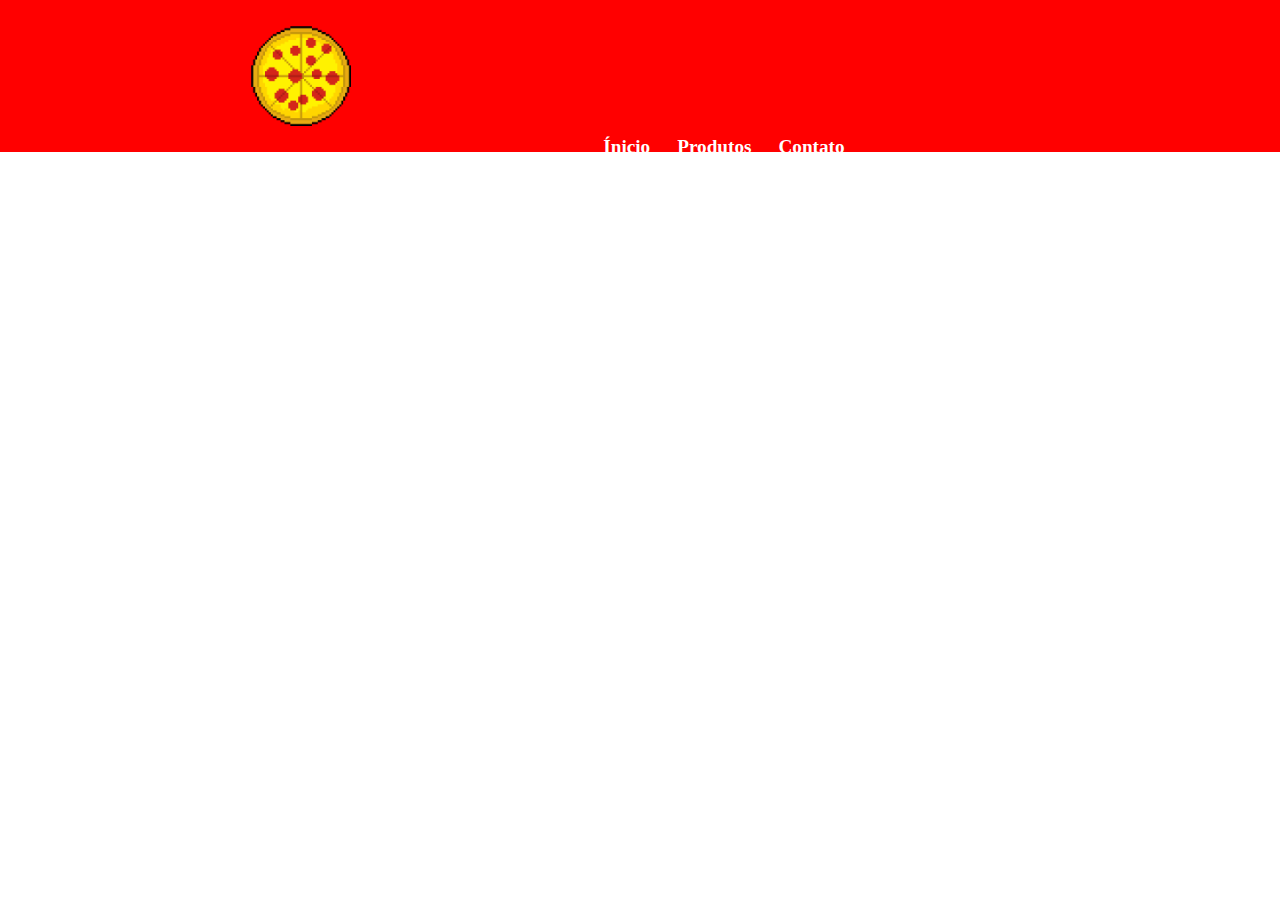
==== index.html @ fd6ac61f "First Commit" ====
<!DOCTYPE html>
<html lang="en">
<head>
    <meta charset="UTF-8">
    <meta http-equiv="X-UA-Compatible" content="IE=edge">
    <meta name="viewport" content="width=device-width, initial-scale=1.0">
    <title>Pizzaria</title>
    <link rel="stylesheet" href="./style.css">
</head>
<body>
    <header>
        <img id="logo" src="logopizza.png" alt="Foto de uma pizza">
        <ul>
            <li>Ínicio</li>
            <li>Produtos</li>
            <li>Contato</li>
        </ul>
        
    </header>
    
</body>
</html>
---- style.css ----
body {
    margin: 0;
}

header {
    padding: 1px;
    margin: 0px;
    background-color: red;
    color: white;
    font-size: larger;
    font-weight: bolder;
    height: 150px;
}

#logo {
    height: 100px;
    display: inline-block;
    position: relative;
    left: 250px;
    top: 25px;
}

ul {
    margin-left: 10%;
    text-align: center;
}

li {
    display: inline-block;
    margin: 1%;
}
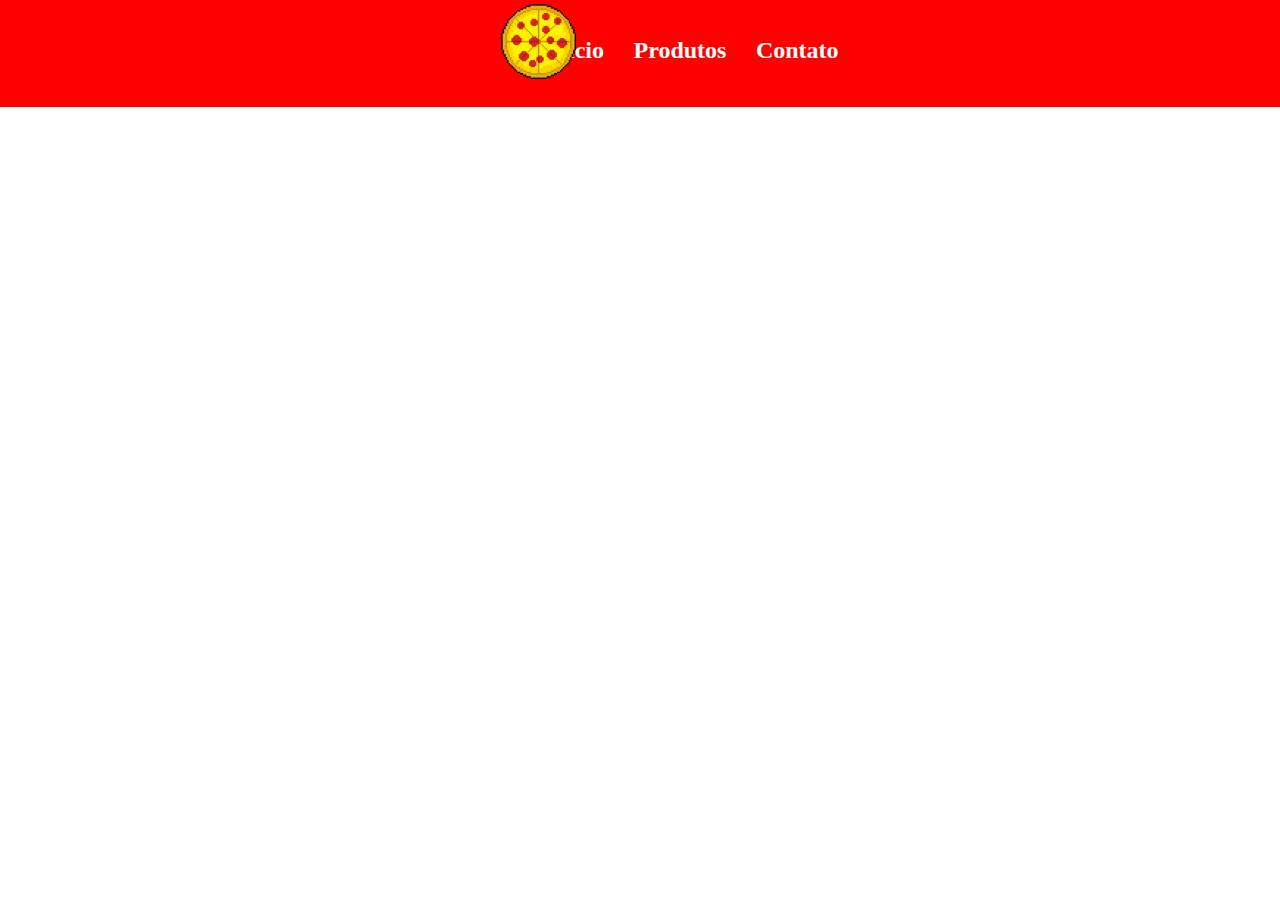
==== commit 0d500af0: "Header" ====
--- a/index.html
+++ b/index.html
@@ -9,12 +9,12 @@
 </head>
 <body>
     <header>
-        <img id="logo" src="logopizza.png" alt="Foto de uma pizza">
         <ul>
             <li>Ínicio</li>
             <li>Produtos</li>
             <li>Contato</li>
         </ul>
+        <img id="logo" src="logopizza.png" alt="Foto de uma pizza">
         
     </header>
     
--- a/style.css
+++ b/style.css
@@ -6,23 +6,23 @@
     padding: 1px;
     margin: 0px;
     background-color: red;
-    color: white;
-    font-size: larger;
-    font-weight: bolder;
-    height: 150px;
+    height: 105px;
 }
 
 #logo {
-    height: 100px;
+    height: 75px;
     display: inline-block;
     position: relative;
-    left: 250px;
-    top: 25px;
+    left: 500px;
+    bottom: 95px;
 }
 
 ul {
-    margin-left: 10%;
+    margin-left: 5%;
     text-align: center;
+    color: white;
+    font-size: 150%;
+    font-weight: bolder;
 }
 
 li {
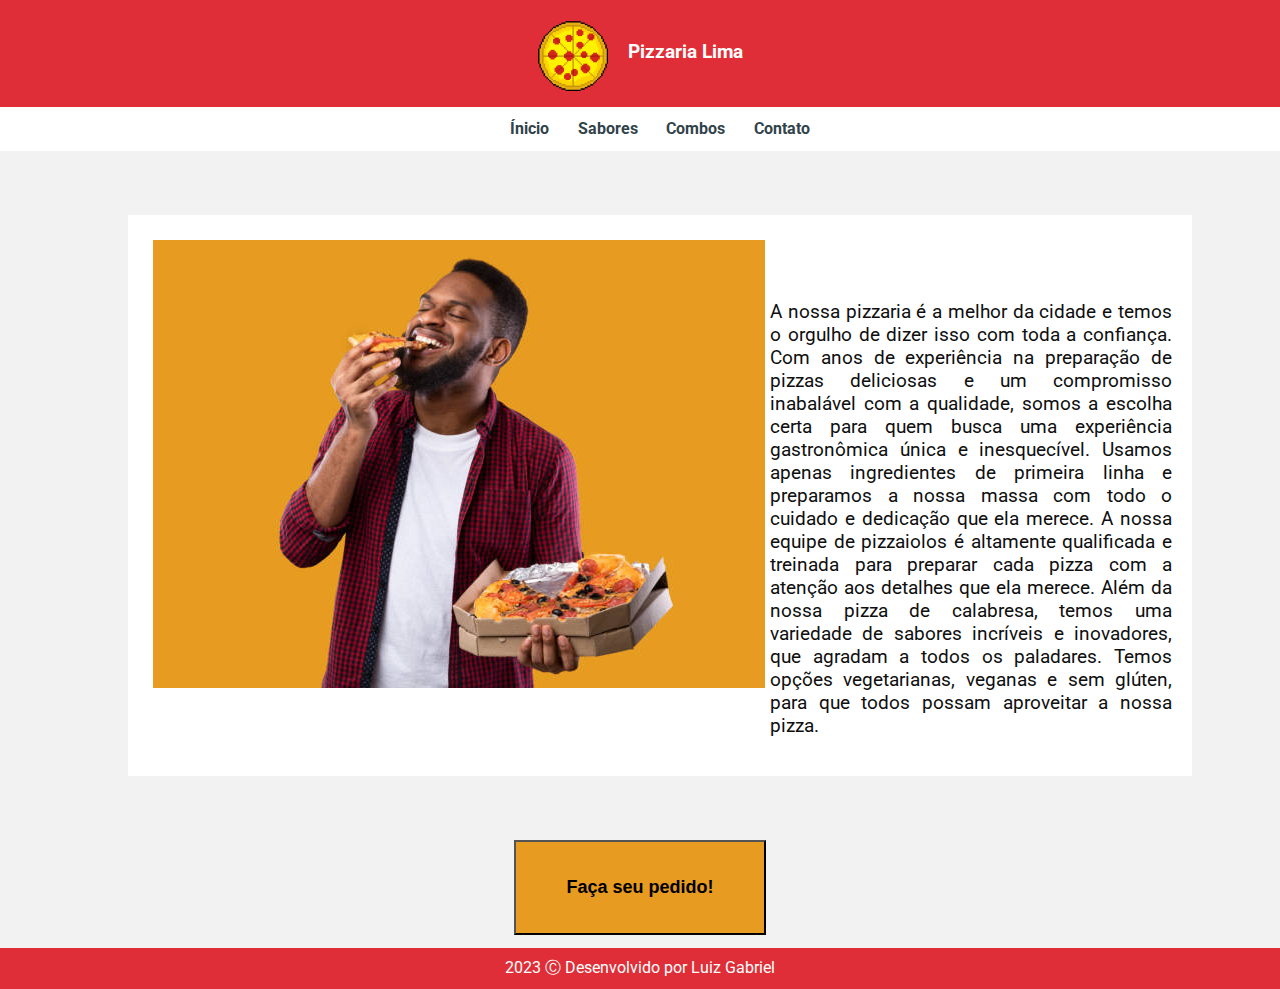
==== commit d0b365c0: "fixed index" ====
--- a/index.html
+++ b/index.html
@@ -1,22 +1,66 @@
 <!DOCTYPE html>
 <html lang="en">
+
 <head>
     <meta charset="UTF-8">
+
     <meta http-equiv="X-UA-Compatible" content="IE=edge">
+
     <meta name="viewport" content="width=device-width, initial-scale=1.0">
-    <title>Pizzaria</title>
-    <link rel="stylesheet" href="./style.css">
+
+    <meta name="description"
+        content="Site da Pizzaria Lima, a melhor da cidade! Venha conhecer nosso estabelecimento!">
+    <meta name="keywords" content="pizzaria, restaurante, pizza, comida, lima">
+
+    <title>Pizzaria Lima</title>
+
+    <link rel="shortcut icon" href="../assets/favicon (1).ico" type="image/x-icon">
+
+    <link rel="stylesheet" href="../css/style.css">
+
+    <link href="https://fonts.googleapis.com/css2?family=Roboto:wght@500&display=swap" rel="stylesheet">
+
 </head>
+
 <body>
     <header>
-        <ul>
-            <li>Ínicio</li>
-            <li>Produtos</li>
-            <li>Contato</li>
+        <div id="container">
+            <a href="./index.html"><img id='logo' src="../assets/logopizza.png"></a>
+            <p class="pizzaria">Pizzaria Lima</p>
+        </div>
+    </header>
+
+    <nav>
+        <ul class="menu">
+            <li><a href="#">Ínicio</a></li>
+            <li><a href="pages/sabores.html">Sabores</a></li>
+            <li><a href="pages/combos.html">Combos</a></li>
+            <li><a href="pages/contato.html">Contato</a></li>
         </ul>
-        <img id="logo" src="logopizza.png" alt="Foto de uma pizza">
-        
-    </header>
-    
+    </nav>
+
+    <div class="about" id="about">
+        <img src="/assets/istockphoto-1298255689-612x612.jpg" alt="Homem adulto comendo pizza." class="eating">
+        <p class="text-about">A nossa pizzaria é a melhor da cidade e temos o orgulho de dizer isso com toda a
+            confiança. Com anos de experiência na preparação de pizzas deliciosas e um compromisso inabalável com a
+            qualidade, somos a escolha certa para quem busca uma experiência gastronômica única e inesquecível.
+            Usamos apenas ingredientes de primeira linha e preparamos a nossa massa com todo o cuidado e dedicação que
+            ela merece. A nossa equipe de pizzaiolos é altamente qualificada e treinada para preparar cada pizza com a
+            atenção aos detalhes que ela merece.
+            Além da nossa pizza de calabresa, temos uma variedade de sabores incríveis e inovadores, que agradam a todos
+            os paladares. Temos opções vegetarianas, veganas e sem glúten, para que todos possam aproveitar a nossa
+            pizza.</p>
+    </div>
+
+    <div class="request">
+        <a href="./contato.html">
+        <button class="request2">
+            Faça seu pedido!
+        </button>
+        </a>
+    </div>
+
+    <footer>2023 Ⓒ Desenvolvido por Luiz Gabriel</footer>
 </body>
+
 </html>--- a/css/style.css
+++ b/css/style.css
@@ -0,0 +1,581 @@
+@media (max-width: 480px) {
+
+
+
+    body {
+        margin: 0;
+        background-color: #F2F2F2;
+        font-family: 'Roboto', sans-serif;
+
+    }
+
+    header {
+        padding: 1px;
+        margin: 0px;
+        background-color: #DF2E38;
+        height: 105px;
+    }
+
+    #container {
+        margin-top: 20px;
+        display: flex;
+        justify-content: center;
+    }
+
+    #logo {
+        height: 70px;
+    }
+
+    .pizzaria {
+        margin-left: 20px;
+        color: white;
+        font-size: larger;
+        font-weight: bold;
+    }
+
+    .menu {
+        background-color: #ffffff;
+        text-align: center;
+        color: white;
+        font-size: medium;
+        font-weight: bolder;
+        margin: 0;
+    }
+
+    li {
+        display: inline-block;
+        margin: 1%;
+    }
+
+    nav ul li a {
+        text-decoration: none;
+        color: #31434A;
+    }
+
+    .about {
+        background-color: #ffffff;
+        display: flex;
+        /* justify-content: center; */
+        margin: 5%;
+        display: inline-block;
+        width: 75%;
+        padding: 20px;
+    }
+
+    .link-contact {
+        text-decoration: none;
+    }
+
+    .eating {
+        height: 50%;
+        width: 97%;
+        margin: 5px;
+    }
+
+    .text-about {
+        margin: 5px;
+        text-align: justify;
+        color: #0F0F0F;
+    }
+
+    .request {
+        display: flex;
+        justify-content: center;
+        text-align: center;
+        margin: 10px;
+    }
+
+    .request2 {
+        padding: 20px 30px;
+        background-color: #E79B21;
+        font-weight: bold;
+    }
+
+    footer {
+        background-color: #DF2E38;
+        text-align: center;
+        color: white;
+    }
+
+    a:hover {
+        color: #DF2E38;
+    }
+
+}
+
+@media (max-width: 768px) {
+    body {
+        margin: 0;
+        background-color: #F2F2F2;
+        font-family: 'Roboto', sans-serif;
+    }
+
+    header {
+        padding: 1px;
+        margin: 0px;
+        background-color: #DF2E38;
+        height: 105px;
+    }
+
+    #container {
+        margin-top: 20px;
+        display: flex;
+        justify-content: center;
+    }
+
+    #logo {
+        height: 70px;
+    }
+
+    .pizzaria {
+        margin-left: 20px;
+        color: white;
+        font-size: larger;
+        font-weight: bold;
+    }
+
+    .menu {
+        background-color: #ffffff;
+        text-align: center;
+        color: white;
+        font-size: medium;
+        font-weight: bolder;
+        margin: 0;
+    }
+
+    li {
+        display: inline-block;
+        margin: 1%;
+    }
+
+    nav ul li a {
+        text-decoration: none;
+        color: #31434A;
+    }
+
+    .about {
+        background-color: #ffffff;
+        display: flex;
+        /* justify-content: center; */
+        margin: 5%;
+        display: inline-block;
+        width: 75%;
+        padding: 20px;
+        margin-left: 10%;
+    }
+
+    .link-contact {
+        text-decoration: none;
+    }
+
+    .eating {
+        height: 50%;
+        width: 97%;
+        margin: 5px;
+    }
+
+    .text-about {
+        margin: 5px;
+        text-align: justify;
+        color: #0F0F0F;
+    }
+
+    .request {
+        display: flex;
+        justify-content: center;
+        text-align: center;
+        margin: 10px;
+    }
+
+    .request2 {
+        padding: 20px 30px;
+        background-color: #E79B21;
+        font-weight: bold;
+    }
+
+    footer {
+        background-color: #DF2E38;
+        text-align: center;
+        color: white;
+    }
+
+    .map {
+        display: flex;
+        justify-content: center;
+    }
+
+    a:hover {
+        color: #DF2E38;
+    }
+
+}
+
+@media (max-width: 1024px) {
+    body {
+        margin: 0;
+        background-color: #F2F2F2;
+        font-family: 'Roboto', sans-serif;
+
+    }
+
+    header {
+        padding: 1px;
+        margin: 0px;
+        background-color: #DF2E38;
+        height: 105px;
+    }
+
+    #container {
+        margin-top: 20px;
+        display: flex;
+        justify-content: center;
+    }
+
+    #logo {
+        height: 70px;
+    }
+
+    .pizzaria {
+        margin-left: 20px;
+        color: white;
+        font-size: larger;
+        font-weight: bold;
+    }
+
+    .menu {
+        background-color: #ffffff;
+        text-align: center;
+        color: white;
+        font-size: medium;
+        font-weight: bolder;
+        margin: 0;
+    }
+
+    li {
+        display: inline-block;
+        margin: 1%;
+    }
+
+    nav ul li a {
+        text-decoration: none;
+        color: #31434A;
+    }
+
+    .about {
+        background-color: #ffffff;
+        display: flex;
+        /* justify-content: center; */
+        margin: 5%;
+        display: inline-block;
+        width: 75%;
+        padding: 20px;
+        margin-left: 10%;
+    }
+
+    .link-contact {
+        text-decoration: none;
+    }
+
+    .eating {
+        height: 50%;
+        width: 97%;
+        margin: 5px;
+    }
+
+    .text-about {
+        margin: 5px;
+        text-align: justify;
+        color: #0F0F0F;
+    }
+
+    .request {
+        display: flex;
+        justify-content: center;
+        text-align: center;
+        margin: 10px;
+    }
+
+    .request2 {
+        padding: 20px 30px;
+        background-color: #E79B21;
+        font-weight: bold;
+    }
+
+    footer {
+        background-color: #DF2E38;
+        text-align: center;
+        color: white;
+    }
+
+    .form {
+        width: 65%;
+    }
+
+    .map {
+        display: flex;
+        justify-content: center;
+    }
+
+    a:hover {
+        color: #DF2E38;
+    }
+
+}
+
+@media (min-width: 1025px) and (max-width: 1499px) {
+    body {
+        margin: 0;
+        background-color: #F2F2F2;
+        font-family: 'Roboto', sans-serif;
+
+    }
+
+    header {
+        padding: 1px;
+        margin: 0px;
+        background-color: #DF2E38;
+        height: 105px;
+    }
+
+    #container {
+        margin-top: 20px;
+        display: flex;
+        justify-content: center;
+    }
+
+    #logo {
+        height: 70px;
+    }
+
+    .pizzaria {
+        margin-left: 20px;
+        color: white;
+        font-size: larger;
+        font-weight: bold;
+    }
+
+    .menu {
+        background-color: #ffffff;
+        text-align: center;
+        color: white;
+        font-size: medium;
+        font-weight: bolder;
+        margin: 0;
+    }
+
+    li {
+        display: inline-block;
+        margin: 1%;
+    }
+
+    nav ul li a {
+        text-decoration: none;
+        color: #31434A;
+    }
+
+    #salgadodoce {
+        height: 310px;
+    }
+
+    #about {
+        height: 50%;
+        width: 80%;
+        display: flex;
+        justify-content: flex-start;
+    }
+
+    .about {
+        background-color: #ffffff;
+        display: flex;
+        /* justify-content: center; */
+        margin: 5%;
+        display: inline-block;
+        width: 30%;
+        padding: 20px;
+        margin-left: 10%;
+    }
+
+    .link-contact {
+        text-decoration: none;
+    }
+
+    .eating {
+        height: 50%;
+        width: 97%;
+        margin: 5px;
+    }
+
+    .text-about {
+        margin-top: 65px;
+        text-align: justify;
+        color: #0F0F0F;
+        font-size: larger;
+    }
+
+    .request {
+        display: flex;
+        justify-content: center;
+        text-align: center;
+        margin: 10px;
+    }
+
+    .request2 {
+        padding: 35px 50px;
+        background-color: #E79B21;
+        font-weight: bold;
+        font-size: large;
+    }
+
+    footer {
+        background-color: #DF2E38;
+        text-align: center;
+        color: white;
+        padding: 10px;
+        text-align: center;
+        margin-top: 1%;
+        
+    }
+
+    .form {
+        width: 40%;
+    }
+
+    .map {
+        display: flex;
+        justify-content: center;
+    }
+
+    a:hover {
+        color: #DF2E38;
+    }
+
+}
+
+@media (min-width: 1500px) {
+    body {
+        margin: 0;
+        background-color: #F2F2F2;
+        font-family: 'Roboto', sans-serif;
+
+    }
+
+    header {
+        padding: 1px;
+        margin: 0px;
+        background-color: #DF2E38;
+        height: 105px;
+    }
+
+    #container {
+        margin-top: 20px;
+        display: flex;
+        justify-content: center;
+    }
+
+    #logo {
+        height: 70px;
+    }
+
+    .pizzaria {
+        margin-left: 20px;
+        color: white;
+        font-size: larger;
+        font-weight: bold;
+    }
+
+    .menu {
+        background-color: #ffffff;
+        text-align: center;
+        color: white;
+        font-size: medium;
+        font-weight: bolder;
+        margin: 0;
+    }
+
+    li {
+        display: inline-block;
+        margin: 1%;
+    }
+
+    nav ul li a {
+        text-decoration: none;
+        color: #31434A;
+    }
+
+    #salgadodoce {
+        height: 412px;
+    }
+
+    #about {
+        height: 50%;
+        width: 80%;
+        display: flex;
+        justify-content: flex-start;
+    }
+
+    .about {
+        background-color: #ffffff;
+        display: flex;
+        /* justify-content: center; */
+        margin: 5%;
+        display: inline-block;
+        width: 30%;
+        padding: 20px;
+        margin-left: 10%;
+    }
+
+    .link-contact {
+        text-decoration: none;
+    }
+
+    .eating {
+        height: 50%;
+        width: 97%;
+        margin: 5px;
+    }
+
+    .text-about {
+        margin-top: 65px;
+        text-align: justify;
+        color: #0F0F0F;
+        font-size: larger;
+    }
+
+    .request {
+        display: flex;
+        justify-content: center;
+        text-align: center;
+        margin: 10px;
+    }
+
+    .request2 {
+        padding: 35px 50px;
+        background-color: #E79B21;
+        font-weight: bold;
+        font-size: large;
+    }
+
+    footer {
+        background-color: #DF2E38;
+        text-align: center;
+        color: white;
+        padding: 10px;
+        text-align: center;
+        margin-top: 1%;
+        
+    }
+
+    .form {
+        width: 40%;
+    }
+
+    .map {
+        display: flex;
+        justify-content: center;
+    }
+
+    a:hover {
+        color: #DF2E38;
+    }
+
+}